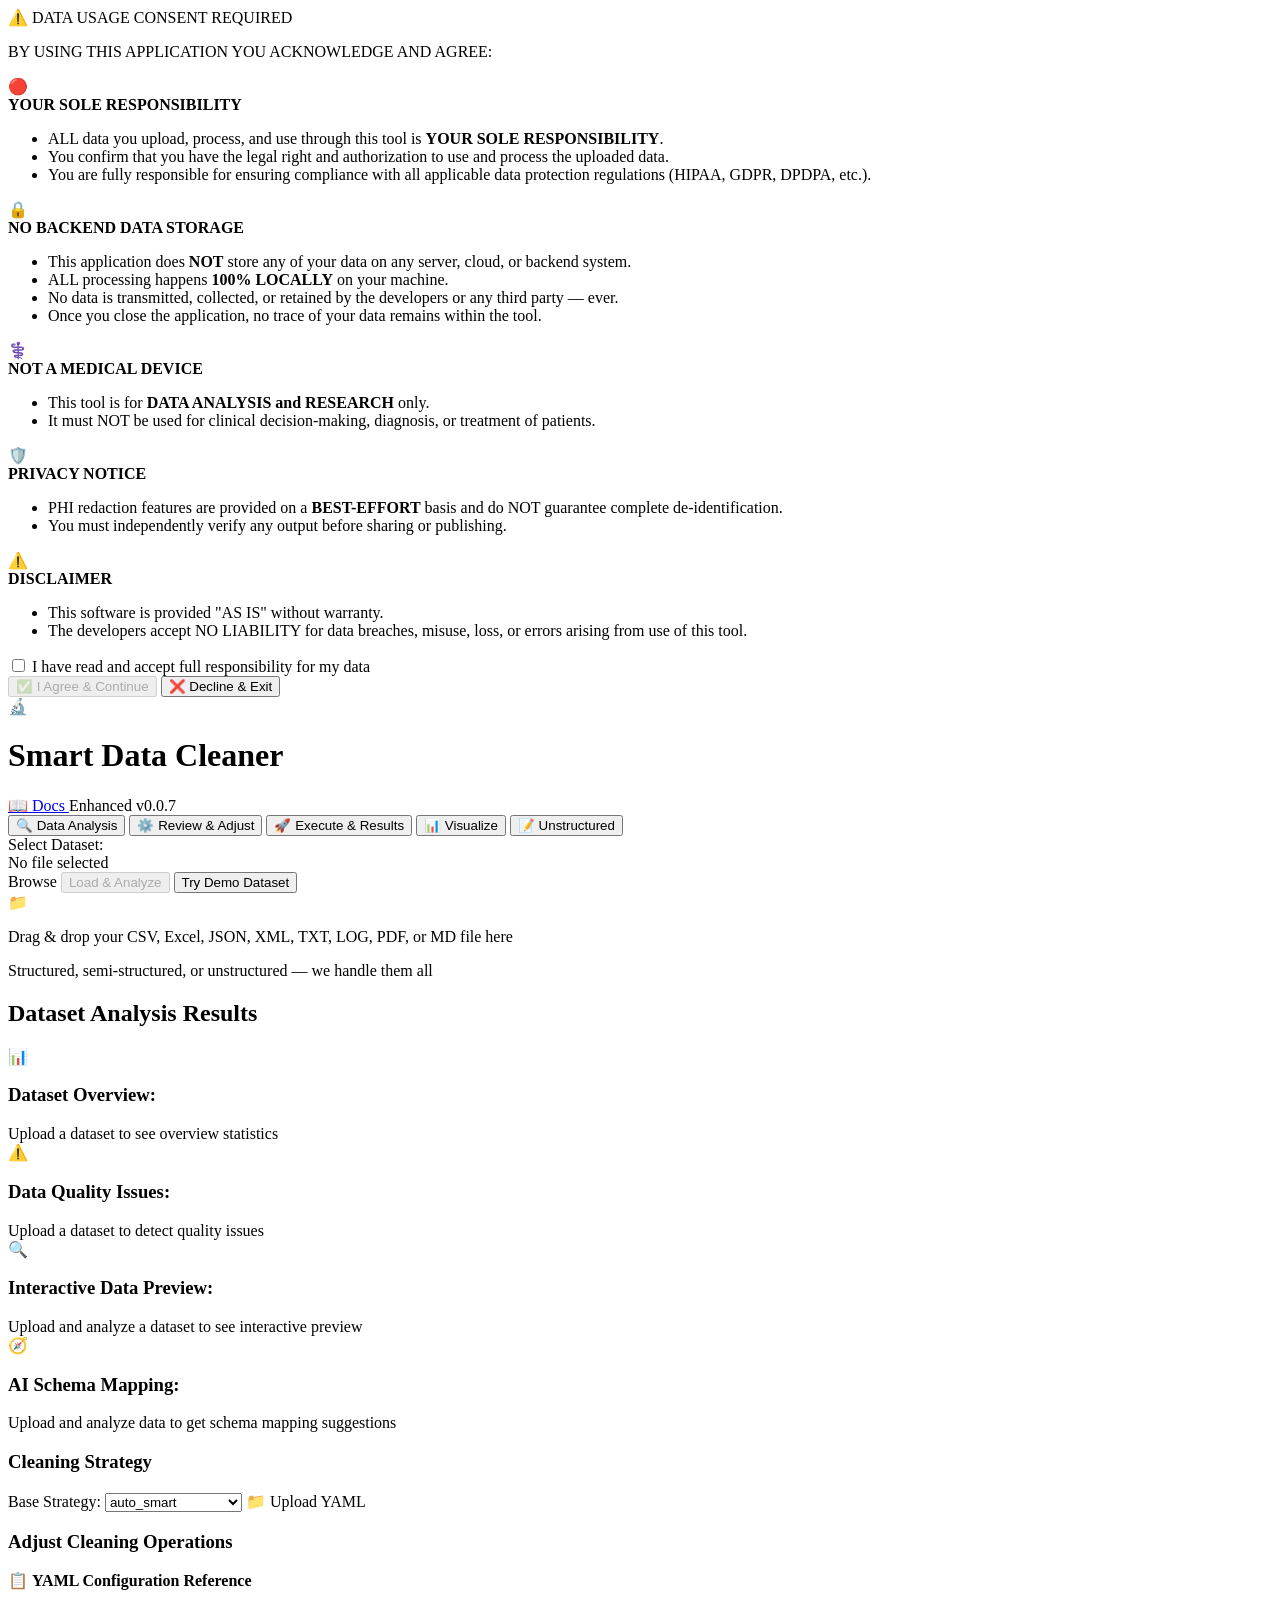
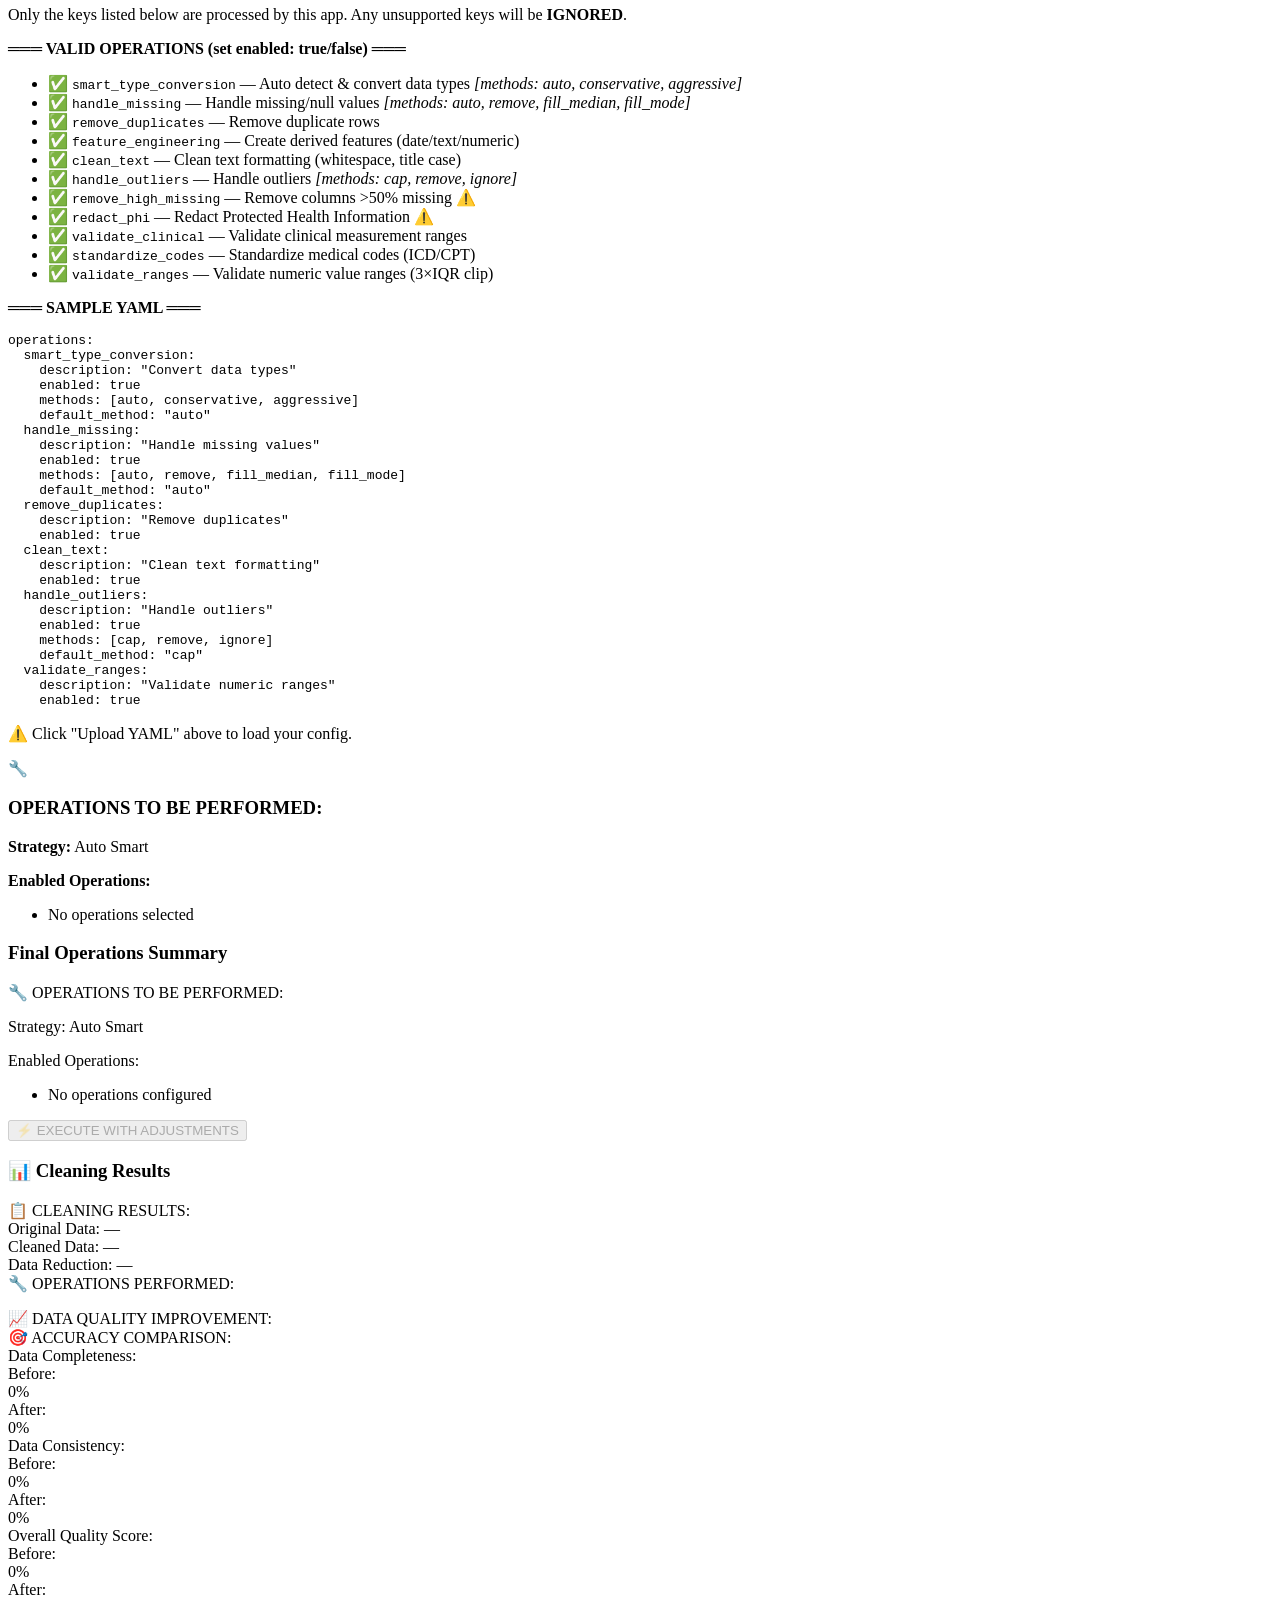
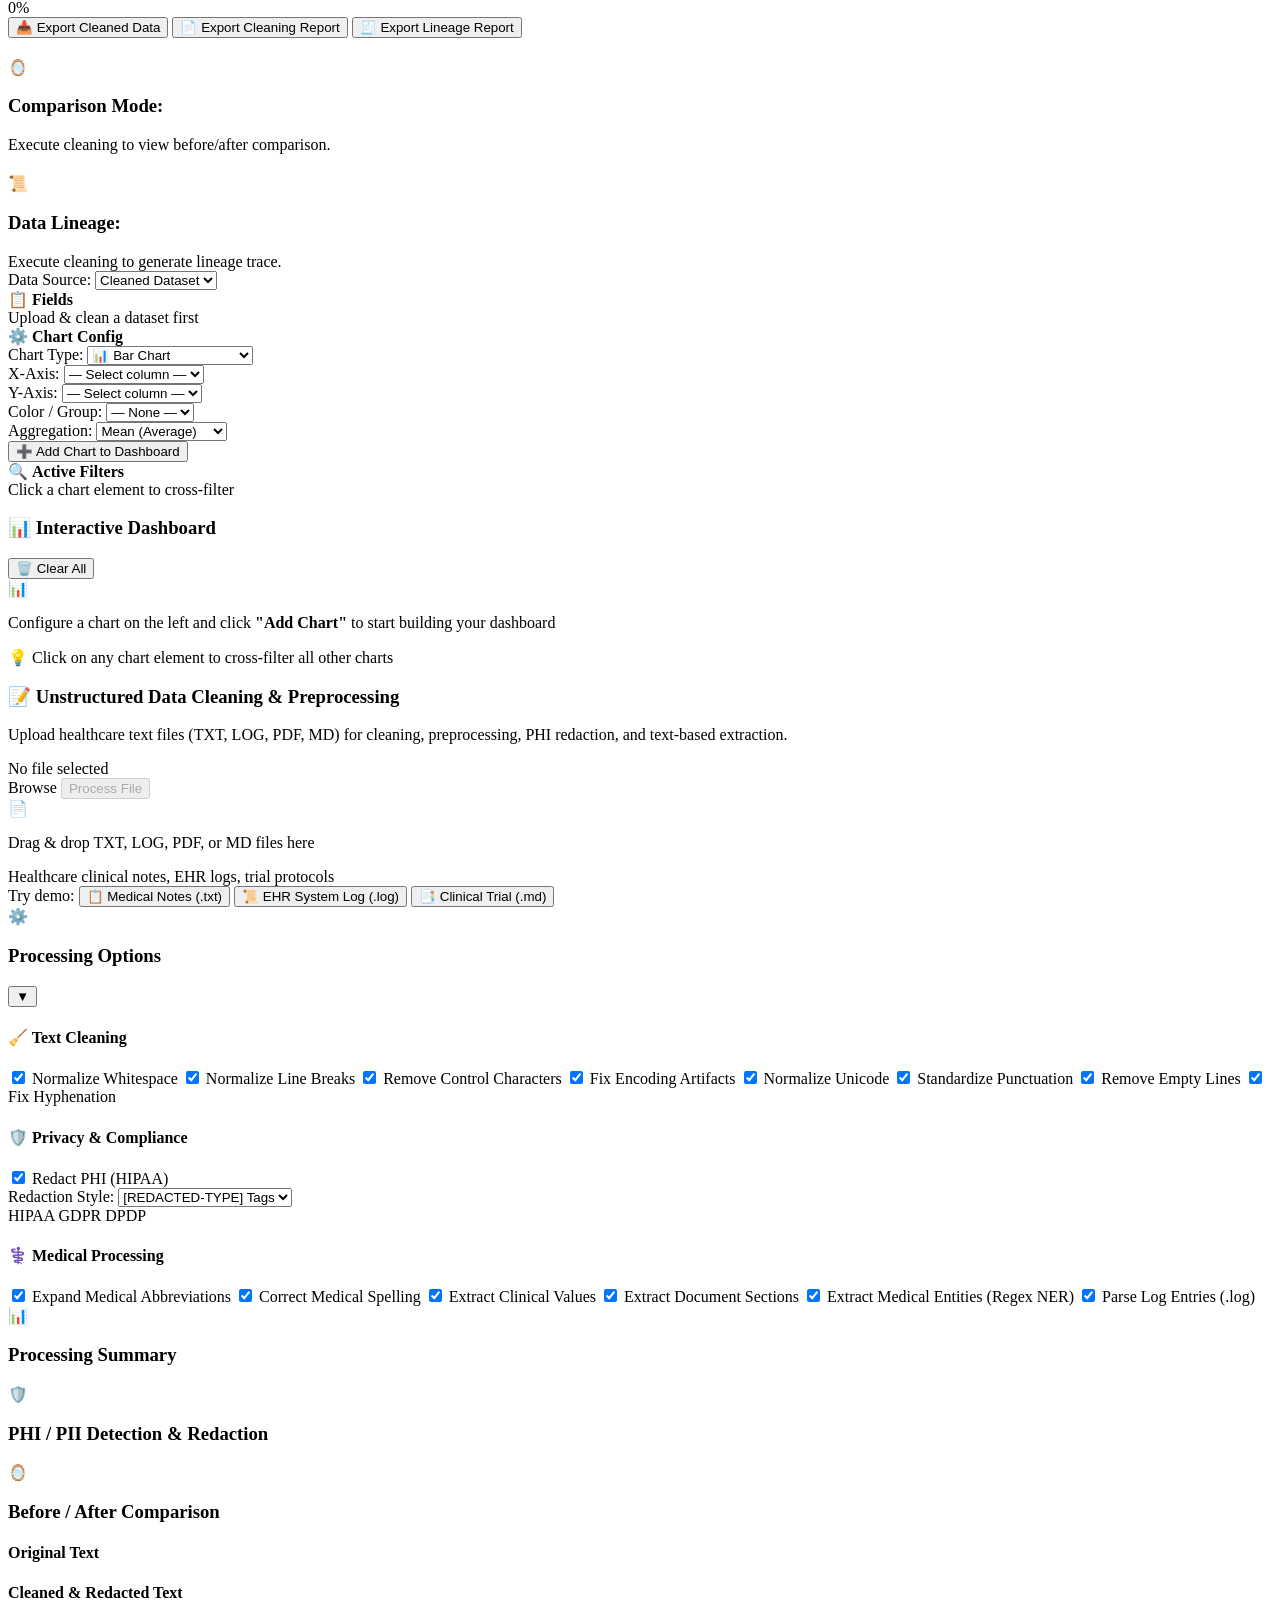
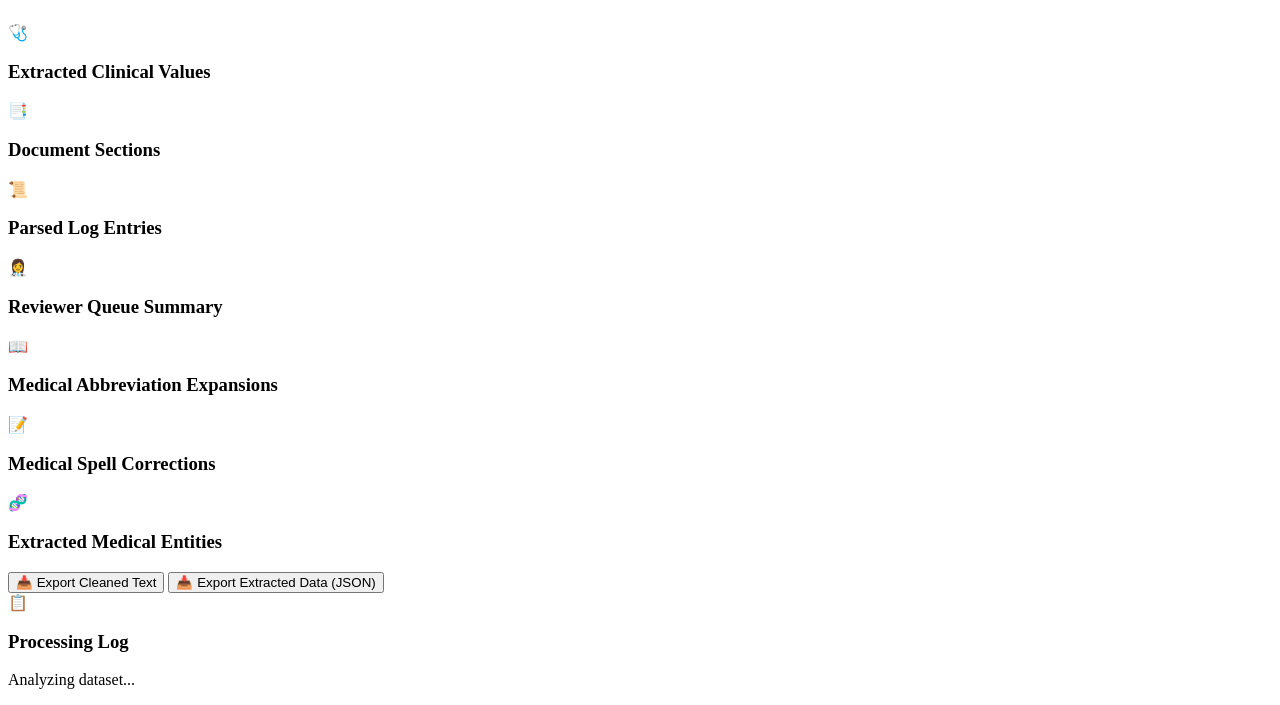
==== SmartCleaner/web/templates/index.html @ ec4edecf "updated final" ====
<!DOCTYPE html>
<html lang="en">

<head>
    <meta charset="UTF-8">
    <meta name="viewport" content="width=device-width, initial-scale=1.0">
    <title>Smart Data Cleaner</title>
    <meta name="description" content="Smart Data Cleaner — Enhanced structured data cleaning with 11 operations, YAML configuration, and healthcare compliance.">
    <link rel="stylesheet" href="/static/styles.css">
    <link href="https://fonts.googleapis.com/css2?family=Inter:wght@300;400;500;600;700&display=swap" rel="stylesheet">
    <script src="https://cdn.plot.ly/plotly-2.32.0.min.js" charset="utf-8"></script>
</head>

<body>
    <!-- Consent Modal (blocks access until accepted) -->
    <div id="consent-modal" class="consent-modal">
        <div class="consent-modal-content">
            <div class="consent-modal-header-banner">⚠️ DATA USAGE CONSENT REQUIRED</div>

            <div class="consent-modal-body">
                <p class="consent-intro">BY USING THIS APPLICATION YOU ACKNOWLEDGE AND AGREE:</p>

                <div class="consent-section">
                    <div class="consent-section-icon">🔴</div>
                    <div class="consent-section-body">
                        <strong>YOUR SOLE RESPONSIBILITY</strong>
                        <ul>
                            <li>ALL data you upload, process, and use through this tool is <strong>YOUR SOLE
                                    RESPONSIBILITY</strong>.</li>
                            <li>You confirm that you have the legal right and authorization to use and process the
                                uploaded data.</li>
                            <li>You are fully responsible for ensuring compliance with all applicable data protection
                                regulations (HIPAA, GDPR, DPDPA, etc.).</li>
                        </ul>
                    </div>
                </div>

                <div class="consent-section">
                    <div class="consent-section-icon">🔒</div>
                    <div class="consent-section-body">
                        <strong>NO BACKEND DATA STORAGE</strong>
                        <ul>
                            <li>This application does <strong>NOT</strong> store any of your data on any server, cloud,
                                or backend system.</li>
                            <li>ALL processing happens <strong>100% LOCALLY</strong> on your machine.</li>
                            <li>No data is transmitted, collected, or retained by the developers or any third party —
                                ever.</li>
                            <li>Once you close the application, no trace of your data remains within the tool.</li>
                        </ul>
                    </div>
                </div>

                <div class="consent-section">
                    <div class="consent-section-icon">⚕️</div>
                    <div class="consent-section-body">
                        <strong>NOT A MEDICAL DEVICE</strong>
                        <ul>
                            <li>This tool is for <strong>DATA ANALYSIS and RESEARCH</strong> only.</li>
                            <li>It must NOT be used for clinical decision-making, diagnosis, or treatment of patients.
                            </li>
                        </ul>
                    </div>
                </div>

                <div class="consent-section">
                    <div class="consent-section-icon">🛡️</div>
                    <div class="consent-section-body">
                        <strong>PRIVACY NOTICE</strong>
                        <ul>
                            <li>PHI redaction features are provided on a <strong>BEST-EFFORT</strong> basis and do NOT
                                guarantee complete de-identification.</li>
                            <li>You must independently verify any output before sharing or publishing.</li>
                        </ul>
                    </div>
                </div>

                <div class="consent-section">
                    <div class="consent-section-icon">⚠️</div>
                    <div class="consent-section-body">
                        <strong>DISCLAIMER</strong>
                        <ul>
                            <li>This software is provided "AS IS" without warranty.</li>
                            <li>The developers accept NO LIABILITY for data breaches, misuse, loss, or errors arising
                                from use of this tool.</li>
                        </ul>
                    </div>
                </div>
            </div>

            <label class="consent-modal-checkbox">
                <input type="checkbox" id="consent-check">
                <span>I have read and accept full responsibility for my data</span>
            </label>

            <div class="consent-btn-row">
                <button id="consent-accept-btn" class="consent-accept-btn" disabled>✅ I Agree & Continue</button>
                <button id="consent-decline-btn" class="consent-decline-btn">❌ Decline & Exit</button>
            </div>
        </div>
    </div>

    <div class="app-container hidden" id="app-container">
        <!-- Header -->
        <header class="app-header">
            <div class="logo">
                <span class="logo-icon">🔬</span>
                <h1>Smart Data Cleaner</h1>
            </div>
            <div class="header-actions">
                <a href="/docs" class="docs-link" target="_blank" title="View Documentation">
                    <span class="docs-icon">📖</span> Docs
                </a>
                <span class="version-badge">Enhanced v0.0.7</span>
            </div>
        </header>

        <!-- Tab Navigation -->
        <nav class="tab-nav">
            <button class="tab-btn active" data-tab="analysis">
                <span class="tab-icon">🔍</span>
                Data Analysis
            </button>
            <button class="tab-btn" data-tab="review">
                <span class="tab-icon">⚙️</span>
                Review & Adjust
            </button>
            <button class="tab-btn" data-tab="execute">
                <span class="tab-icon">🚀</span>
                Execute & Results
            </button>
            <button class="tab-btn" data-tab="visualize">
                <span class="tab-icon">📊</span>
                Visualize
            </button>
            <button class="tab-btn" data-tab="unstructured">
                <span class="tab-icon">📝</span>
                Unstructured
            </button>
        </nav>

        <!-- Tab Content -->
        <main class="tab-content">
            <!-- Data Analysis Tab -->
            <section id="analysis-tab" class="tab-panel active">
                <!-- File Upload Section -->
                <div class="upload-section">
                    <label class="section-label">Select Dataset:</label>
                    <div class="upload-controls">
                        <div class="file-display">
                            <span id="file-name">No file selected</span>
                        </div>
                        <label class="browse-btn">
                            <input type="file" id="file-input" accept=".csv,.xlsx,.xls,.json,.xml,.txt,.log,.pdf,.md,.text,.dat,.rtf" hidden>
                            Browse
                        </label>
                        <button id="analyze-btn" class="primary-btn" disabled>
                            Load & Analyze
                        </button>
                        <button id="load-demo-btn" class="primary-btn" type="button">
                            Try Demo Dataset
                        </button>
                    </div>
                </div>

                <!-- Drag & Drop Zone -->
                <div id="dropzone" class="dropzone">
                    <div class="dropzone-content">
                        <span class="dropzone-icon">📁</span>
                        <p>Drag & drop your CSV, Excel, JSON, XML, TXT, LOG, PDF, or MD file here</p>
                        <span class="dropzone-hint">Structured, semi-structured, or unstructured — we handle them all</span>
                    </div>
                </div>

                <!-- Analysis Results -->
                <div class="results-section">
                    <h2 class="section-title">Dataset Analysis Results</h2>

                    <!-- Dataset Overview -->
                    <div class="result-card">
                        <div class="card-header">
                            <span class="card-icon">📊</span>
                            <h3>Dataset Overview:</h3>
                        </div>
                        <div id="overview-content" class="card-content">
                            <div class="empty-state">
                                Upload a dataset to see overview statistics
                            </div>
                        </div>
                    </div>

                    <!-- Data Quality Issues -->
                    <div class="result-card issues-card">
                        <div class="card-header">
                            <span class="card-icon">⚠️</span>
                            <h3>Data Quality Issues:</h3>
                        </div>
                        <div id="issues-content" class="card-content">
                            <div class="empty-state">
                                Upload a dataset to detect quality issues
                            </div>
                        </div>
                    </div>

                    <!-- Data Preview Table (Phase 3 Enhancement) -->
                    <div class="result-card preview-card">
                        <div class="card-header">
                            <span class="card-icon">🔍</span>
                            <h3>Interactive Data Preview:</h3>
                        </div>
                        <div id="data-preview-container" class="card-content">
                            <div class="empty-state">
                                Upload and analyze a dataset to see interactive preview
                            </div>
                        </div>
                    </div>

                    <div class="result-card">
                        <div class="card-header">
                            <span class="card-icon">🧭</span>
                            <h3>AI Schema Mapping:</h3>
                        </div>
                        <div id="schema-mapping-container" class="card-content">
                            <div class="empty-state">
                                Upload and analyze data to get schema mapping suggestions
                            </div>
                        </div>
                    </div>
                </div>
            </section>

            <!-- Review & Adjust Tab -->
            <section id="review-tab" class="tab-panel">
                <!-- Strategy Selection -->
                <div class="strategy-section">
                    <h3 class="section-label">Cleaning Strategy</h3>
                    <div class="strategy-controls">
                        <label>Base Strategy:</label>
                        <select id="strategy-select" class="strategy-dropdown">
                            <option value="auto_smart">auto_smart</option>
                            <option value="aggressive">aggressive</option>
                            <option value="conservative">conservative</option>
                            <option value="healthcare_specific">healthcare_specific</option>
                            <option value="custom_yaml">custom_yaml</option>
                        </select>
                        <label class="yaml-upload-btn" id="yaml-upload-label">
                            <input type="file" id="yaml-input" accept=".yaml,.yml" hidden>
                            📁 Upload YAML
                        </label>
                        <span id="yaml-filename" class="yaml-filename"></span>
                    </div>
                </div>

                <!-- Operations Section -->
                <div class="operations-section">
                    <h3 class="section-label">Adjust Cleaning Operations</h3>
                    <div id="operations-container" class="operations-container">
                        <!-- Operations will be dynamically inserted here -->
                    </div>
                </div>

                <!-- YAML Info Panel (shown when custom_yaml is selected) -->
                <div id="yaml-info-panel" class="yaml-info-panel hidden">
                    <div class="info-header">
                        <span class="info-icon">📋</span>
                        <strong>YAML Configuration Reference</strong>
                    </div>
                    <div class="info-content">
                        <p>Only the keys listed below are processed by this app. Any unsupported keys will be
                            <strong>IGNORED</strong>.
                        </p>

                        <p class="yaml-section-header"><strong>═══ VALID OPERATIONS (set enabled: true/false)
                                ═══</strong></p>
                        <ul class="yaml-ops-list">
                            <li>✅ <code>smart_type_conversion</code> — Auto detect & convert data types
                                <em>[methods: auto, conservative, aggressive]</em>
                            </li>
                            <li>✅ <code>handle_missing</code> — Handle missing/null values <em>[methods: auto, remove,
                                    fill_median, fill_mode]</em></li>
                            <li>✅ <code>remove_duplicates</code> — Remove duplicate rows</li>
                            <li>✅ <code>feature_engineering</code> — Create derived features (date/text/numeric)</li>
                            <li>✅ <code>clean_text</code> — Clean text formatting (whitespace, title case)</li>
                            <li>✅ <code>handle_outliers</code> — Handle outliers <em>[methods: cap, remove,
                                    ignore]</em></li>
                            <li>✅ <code>remove_high_missing</code> — Remove columns >50% missing ⚠️</li>
                            <li>✅ <code>redact_phi</code> — Redact Protected Health Information ⚠️</li>
                            <li>✅ <code>validate_clinical</code> — Validate clinical measurement ranges</li>
                            <li>✅ <code>standardize_codes</code> — Standardize medical codes (ICD/CPT)</li>
                            <li>✅ <code>validate_ranges</code> — Validate numeric value ranges (3×IQR clip)</li>
                        </ul>

                        <p class="yaml-section-header"><strong>═══ SAMPLE YAML ═══</strong></p>
                        <pre class="yaml-example">operations:
  smart_type_conversion:
    description: "Convert data types"
    enabled: true
    methods: [auto, conservative, aggressive]
    default_method: "auto"
  handle_missing:
    description: "Handle missing values"
    enabled: true
    methods: [auto, remove, fill_median, fill_mode]
    default_method: "auto"
  remove_duplicates:
    description: "Remove duplicates"
    enabled: true
  clean_text:
    description: "Clean text formatting"
    enabled: true
  handle_outliers:
    description: "Handle outliers"
    enabled: true
    methods: [cap, remove, ignore]
    default_method: "cap"
  validate_ranges:
    description: "Validate numeric ranges"
    enabled: true</pre>
                        <p class="yaml-hint">⚠️ Click "Upload YAML" above to load your config.</p>
                    </div>
                </div>

                <!-- Operations Summary -->
                <div class="summary-section">
                    <div class="summary-header">
                        <span class="summary-icon">🔧</span>
                        <h3>OPERATIONS TO BE PERFORMED:</h3>
                    </div>
                    <div id="operations-summary" class="operations-summary">
                        <div class="summary-content">
                            <p><strong>Strategy:</strong> <span id="summary-strategy">Auto Smart</span></p>
                            <p><strong>Enabled Operations:</strong></p>
                            <ul id="summary-operations">
                                <li>No operations selected</li>
                            </ul>
                        </div>
                    </div>
                </div>
            </section>

            <!-- Execute & Results Tab -->
            <section id="execute-tab" class="tab-panel">
                <!-- Final Operations Summary -->
                <div class="final-summary-section">
                    <h3 class="section-label">Final Operations Summary</h3>
                    <div id="final-summary" class="final-summary-box">
                        <div class="summary-header-line">
                            <span>🔧</span>
                            <span>OPERATIONS TO BE PERFORMED:</span>
                        </div>
                        <div class="summary-divider"></div>
                        <div id="final-summary-content">
                            <p>Strategy: <span id="final-strategy">Auto Smart</span></p>
                            <p>Enabled Operations:</p>
                            <ul id="final-operations-list">
                                <li>No operations configured</li>
                            </ul>
                        </div>
                    </div>
                    <div class="execute-btn-container">
                        <button id="execute-btn" class="execute-btn" disabled>
                            ⚡ EXECUTE WITH ADJUSTMENTS
                        </button>
                        <span id="execute-status" class="execute-status"></span>
                    </div>
                    <div id="execution-progress" class="execution-progress hidden"></div>
                </div>

                <!-- Cleaning Results -->
                <div class="cleaning-results-section hidden" id="results-section">
                    <h3 class="section-label">📊 Cleaning Results</h3>
                    <div class="results-box">
                        <div class="results-header">
                            <span>📋</span>
                            <span>CLEANING RESULTS:</span>
                        </div>
                        <div class="results-divider"></div>

                        <!-- Data Comparison -->
                        <div class="data-comparison">
                            <div class="comparison-row">
                                <span class="comparison-label">Original Data:</span>
                                <span id="original-stats" class="comparison-value">—</span>
                            </div>
                            <div class="comparison-row">
                                <span class="comparison-label">Cleaned Data:</span>
                                <span id="cleaned-stats" class="comparison-value">—</span>
                            </div>
                            <div class="comparison-row highlight">
                                <span class="comparison-label">Data Reduction:</span>
                                <span id="data-reduction" class="comparison-value">—</span>
                            </div>
                        </div>

                        <!-- Operations Performed -->
                        <div class="ops-performed-section">
                            <div class="ops-header">
                                <span>🔧</span>
                                <span>OPERATIONS PERFORMED:</span>
                            </div>
                            <ul id="ops-performed-list" class="ops-list">
                                <!-- Will be populated dynamically -->
                            </ul>
                        </div>

                        <!-- Data Quality Improvement -->
                        <div class="quality-improvement-section">
                            <div class="quality-header">
                                <span>📈</span>
                                <span>DATA QUALITY IMPROVEMENT:</span>
                            </div>
                            <div id="quality-metrics" class="quality-metrics">
                                <!-- Metrics will be populated dynamically -->
                            </div>
                        </div>

                        <!-- Accuracy Comparison -->
                        <div class="accuracy-section">
                            <div class="accuracy-header">
                                <span>🎯</span>
                                <span>ACCURACY COMPARISON:</span>
                            </div>
                            <div id="accuracy-metrics" class="accuracy-metrics">
                                <div class="accuracy-row">
                                    <span class="accuracy-label">Data Completeness:</span>
                                    <div class="accuracy-bars">
                                        <div class="accuracy-bar-group">
                                            <span class="bar-label">Before:</span>
                                            <div class="progress-bar">
                                                <div id="completeness-before" class="progress-fill before"
                                                    style="width: 0%"></div>
                                            </div>
                                            <span id="completeness-before-val" class="bar-value">0%</span>
                                        </div>
                                        <div class="accuracy-bar-group">
                                            <span class="bar-label">After:</span>
                                            <div class="progress-bar">
                                                <div id="completeness-after" class="progress-fill after"
                                                    style="width: 0%"></div>
                                            </div>
                                            <span id="completeness-after-val" class="bar-value">0%</span>
                                        </div>
                                    </div>
                                </div>
                                <div class="accuracy-row">
                                    <span class="accuracy-label">Data Consistency:</span>
                                    <div class="accuracy-bars">
                                        <div class="accuracy-bar-group">
                                            <span class="bar-label">Before:</span>
                                            <div class="progress-bar">
                                                <div id="consistency-before" class="progress-fill before"
                                                    style="width: 0%"></div>
                                            </div>
                                            <span id="consistency-before-val" class="bar-value">0%</span>
                                        </div>
                                        <div class="accuracy-bar-group">
                                            <span class="bar-label">After:</span>
                                            <div class="progress-bar">
                                                <div id="consistency-after" class="progress-fill after"
                                                    style="width: 0%"></div>
                                            </div>
                                            <span id="consistency-after-val" class="bar-value">0%</span>
                                        </div>
                                    </div>
                                </div>
                                <div class="accuracy-row">
                                    <span class="accuracy-label">Overall Quality Score:</span>
                                    <div class="accuracy-bars">
                                        <div class="accuracy-bar-group">
                                            <span class="bar-label">Before:</span>
                                            <div class="progress-bar">
                                                <div id="quality-before" class="progress-fill before" style="width: 0%">
                                                </div>
                                            </div>
                                            <span id="quality-before-val" class="bar-value">0%</span>
                                        </div>
                                        <div class="accuracy-bar-group">
                                            <span class="bar-label">After:</span>
                                            <div class="progress-bar">
                                                <div id="quality-after" class="progress-fill after" style="width: 0%">
                                                </div>
                                            </div>
                                            <span id="quality-after-val" class="bar-value">0%</span>
                                        </div>
                                    </div>
                                </div>
                            </div>
                        </div>
                    </div>

                    <!-- Validation Report -->
                    <div class="result-card" id="validation-report-card" style="display:none; margin-top: 20px;">
                        <div class="card-header">
                            <span class="card-icon">📋</span>
                            <h3>Validation Report</h3>
                        </div>
                        <div id="validation-report-content" class="card-content">
                        </div>
                    </div>

                    <!-- Export Buttons -->
                    <div class="export-section">
                        <button id="export-data-btn" class="export-btn">
                            📥 Export Cleaned Data
                        </button>
                        <button id="export-report-btn" class="export-btn secondary">
                            📄 Export Cleaning Report
                        </button>
                        <button id="export-lineage-btn" class="export-btn secondary">
                            🧾 Export Lineage Report
                        </button>
                    </div>

                    <div class="result-card" style="margin-top: 20px;">
                        <div class="card-header">
                            <span class="card-icon">🪞</span>
                            <h3>Comparison Mode:</h3>
                        </div>
                        <div id="comparison-mode-container" class="card-content">
                            <div class="empty-state">Execute cleaning to view before/after comparison.</div>
                        </div>
                    </div>

                    <div class="result-card" style="margin-top: 20px;">
                        <div class="card-header">
                            <span class="card-icon">📜</span>
                            <h3>Data Lineage:</h3>
                        </div>
                        <div id="lineage-container" class="card-content">
                            <div class="empty-state">Execute cleaning to generate lineage trace.</div>
                        </div>
                    </div>
                </div>
            </section>

            <!-- Visualize Tab -->
            <section id="visualize-tab" class="tab-panel">
                <div class="viz-container">
                    <!-- Left Panel: Fields -->
                    <div class="viz-sidebar">
                        <div class="viz-source-toggle">
                            <label class="viz-label">Data Source:</label>
                            <select id="viz-source" class="viz-select">
                                <option value="original">Original Dataset</option>
                                <option value="cleaned" selected>Cleaned Dataset</option>
                            </select>
                            <div id="viz-row-count" class="viz-row-count"></div>
                        </div>

                        <div class="viz-field-panel">
                            <div class="viz-field-header">
                                <span>📋</span> <strong>Fields</strong>
                            </div>
                            <div id="viz-field-list" class="viz-field-list">
                                <div class="viz-empty">Upload & clean a dataset first</div>
                            </div>
                        </div>

                        <!-- Chart Config -->
                        <div class="viz-config-panel">
                            <div class="viz-field-header">
                                <span>⚙️</span> <strong>Chart Config</strong>
                            </div>
                            <div class="viz-config-row">
                                <label>Chart Type:</label>
                                <select id="viz-chart-type" class="viz-select">
                                    <option value="bar">📊 Bar Chart</option>
                                    <option value="scatter">🔵 Scatter Plot</option>
                                    <option value="line">📈 Line Chart</option>
                                    <option value="histogram">📶 Histogram</option>
                                    <option value="box">📦 Box Plot</option>
                                    <option value="pie">🥧 Pie Chart</option>
                                    <option value="heatmap">🔥 Correlation Heatmap</option>
                                    <option value="violin">🎻 Violin Plot</option>
                                </select>
                            </div>
                            <div class="viz-config-row">
                                <label>X-Axis:</label>
                                <select id="viz-x-axis" class="viz-select">
                                    <option value="">— Select column —</option>
                                </select>
                            </div>
                            <div class="viz-config-row">
                                <label>Y-Axis:</label>
                                <select id="viz-y-axis" class="viz-select">
                                    <option value="">— Select column —</option>
                                </select>
                            </div>
                            <div class="viz-config-row">
                                <label>Color / Group:</label>
                                <select id="viz-color" class="viz-select">
                                    <option value="">— None —</option>
                                </select>
                            </div>
                            <div class="viz-config-row">
                                <label>Aggregation:</label>
                                <select id="viz-agg" class="viz-select">
                                    <option value="none">None (raw values)</option>
                                    <option value="count">Count</option>
                                    <option value="sum">Sum</option>
                                    <option value="mean" selected>Mean (Average)</option>
                                    <option value="median">Median</option>
                                    <option value="min">Min</option>
                                    <option value="max">Max</option>
                                </select>
                            </div>
                            <button id="viz-add-chart" class="viz-add-btn">➕ Add Chart to Dashboard</button>
                        </div>

                        <!-- Active Filters -->
                        <div class="viz-filter-panel">
                            <div class="viz-field-header">
                                <span>🔍</span> <strong>Active Filters</strong>
                            </div>
                            <div id="viz-active-filters" class="viz-filter-list">
                                <div class="viz-empty">Click a chart element to cross-filter</div>
                            </div>
                            <button id="viz-clear-filters" class="viz-clear-btn" style="display:none">✕ Clear All Filters</button>
                        </div>
                    </div>

                    <!-- Right Panel: Dashboard -->
                    <div class="viz-dashboard">
                        <div class="viz-dashboard-header">
                            <h3>📊 Interactive Dashboard</h3>
                            <div class="viz-dashboard-actions">
                                <button id="viz-clear-dashboard" class="viz-action-btn">🗑️ Clear All</button>
                            </div>
                        </div>
                        <div id="viz-charts-grid" class="viz-charts-grid">
                            <div class="viz-empty-dashboard">
                                <span class="viz-empty-icon">📊</span>
                                <p>Configure a chart on the left and click <strong>"Add Chart"</strong> to start building your dashboard</p>
                                <p class="viz-empty-hint">💡 Click on any chart element to cross-filter all other charts</p>
                            </div>
                        </div>
                    </div>
                </div>
            </section>

            <!-- Unstructured Data Tab -->
            <section id="unstructured-tab" class="tab-panel">
                <div class="unstruct-container">
                    <!-- Upload Section -->
                    <div class="unstruct-upload-section">
                        <h3 class="section-label">📝 Unstructured Data Cleaning & Preprocessing</h3>
                        <p class="unstruct-subtitle">Upload healthcare text files (TXT, LOG, PDF, MD) for cleaning, preprocessing, PHI redaction, and text-based extraction.</p>
                        <div class="unstruct-upload-controls">
                            <div class="file-display">
                                <span id="unstruct-file-name">No file selected</span>
                            </div>
                            <label class="browse-btn">
                                <input type="file" id="unstruct-file-input" accept=".txt,.log,.pdf,.md,.text,.dat,.rtf" hidden>
                                Browse
                            </label>
                            <button id="unstruct-analyze-btn" class="primary-btn" disabled>
                                Process File
                            </button>
                        </div>
                        <div id="unstruct-dropzone" class="dropzone">
                            <div class="dropzone-content">
                                <span class="dropzone-icon">📄</span>
                                <p>Drag & drop TXT, LOG, PDF, or MD files here</p>
                                <span class="dropzone-hint">Healthcare clinical notes, EHR logs, trial protocols</span>
                            </div>
                        </div>
                    </div>

                    <!-- Demo Buttons -->
                    <div class="unstruct-demo-section">
                        <span class="demo-label">Try demo:</span>
                        <button class="unstruct-demo-btn" data-demo="txt">📋 Medical Notes (.txt)</button>
                        <button class="unstruct-demo-btn" data-demo="log">📜 EHR System Log (.log)</button>
                        <button class="unstruct-demo-btn" data-demo="md">📑 Clinical Trial (.md)</button>
                    </div>

                    <!-- Processing Options -->
                    <div class="unstruct-options-section">
                        <div class="unstruct-options-header">
                            <span class="card-icon">⚙️</span>
                            <h3>Processing Options</h3>
                            <button id="unstruct-toggle-options" class="unstruct-toggle-btn">▼</button>
                        </div>
                        <div id="unstruct-options-panel" class="unstruct-options-panel">
                            <div class="unstruct-options-grid">
                                <!-- Cleaning Ops -->
                                <div class="unstruct-opt-group">
                                    <h4>🧹 Text Cleaning</h4>
                                    <label class="unstruct-checkbox"><input type="checkbox" id="opt-normalize-whitespace" checked> Normalize Whitespace</label>
                                    <label class="unstruct-checkbox"><input type="checkbox" id="opt-normalize-linebreaks" checked> Normalize Line Breaks</label>
                                    <label class="unstruct-checkbox"><input type="checkbox" id="opt-remove-control" checked> Remove Control Characters</label>
                                    <label class="unstruct-checkbox"><input type="checkbox" id="opt-fix-encoding" checked> Fix Encoding Artifacts</label>
                                    <label class="unstruct-checkbox"><input type="checkbox" id="opt-normalize-unicode" checked> Normalize Unicode</label>
                                    <label class="unstruct-checkbox"><input type="checkbox" id="opt-standardize-punct" checked> Standardize Punctuation</label>
                                    <label class="unstruct-checkbox"><input type="checkbox" id="opt-remove-empty" checked> Remove Empty Lines</label>
                                    <label class="unstruct-checkbox"><input type="checkbox" id="opt-fix-hyphenation" checked> Fix Hyphenation</label>
                                </div>
                                <!-- PHI & Compliance -->
                                <div class="unstruct-opt-group">
                                    <h4>🛡️ Privacy & Compliance</h4>
                                    <label class="unstruct-checkbox"><input type="checkbox" id="opt-redact-phi" checked> Redact PHI (HIPAA)</label>
                                    <div class="unstruct-select-row">
                                        <label>Redaction Style:</label>
                                        <select id="opt-redaction-style" class="unstruct-select">
                                            <option value="tag">[REDACTED-TYPE] Tags</option>
                                            <option value="hash">Pseudonymized Hash</option>
                                            <option value="mask">Character Masking (***)</option>
                                            <option value="remove">Complete Removal</option>
                                        </select>
                                    </div>
                                    <div class="compliance-badges">
                                        <span class="compliance-badge hipaa">HIPAA</span>
                                        <span class="compliance-badge gdpr">GDPR</span>
                                        <span class="compliance-badge dpdp">DPDP</span>
                                    </div>
                                </div>
                                <!-- Medical Processing -->
                                <div class="unstruct-opt-group">
                                    <h4>⚕️ Medical Processing</h4>
                                    <label class="unstruct-checkbox"><input type="checkbox" id="opt-expand-abbrev" checked> Expand Medical Abbreviations</label>
                                    <label class="unstruct-checkbox"><input type="checkbox" id="opt-spell-correct" checked> Correct Medical Spelling</label>
                                    <label class="unstruct-checkbox"><input type="checkbox" id="opt-extract-clinical" checked> Extract Clinical Values</label>
                                    <label class="unstruct-checkbox"><input type="checkbox" id="opt-extract-sections" checked> Extract Document Sections</label>
                                    <label class="unstruct-checkbox"><input type="checkbox" id="opt-extract-entities" checked> Extract Medical Entities (Regex NER)</label>
                                    <label class="unstruct-checkbox"><input type="checkbox" id="opt-parse-logs" checked> Parse Log Entries (.log)</label>
                                </div>
                            </div>
                        </div>
                    </div>

                    <!-- Results Section -->
                    <div id="unstruct-results" class="unstruct-results hidden">
                        <!-- Stats Overview -->
                        <div class="result-card">
                            <div class="card-header">
                                <span class="card-icon">📊</span>
                                <h3>Processing Summary</h3>
                            </div>
                            <div id="unstruct-stats" class="card-content">
                            </div>
                        </div>

                        <!-- PHI Findings -->
                        <div class="result-card issues-card">
                            <div class="card-header">
                                <span class="card-icon">🛡️</span>
                                <h3>PHI / PII Detection & Redaction</h3>
                            </div>
                            <div id="unstruct-phi-results" class="card-content">
                            </div>
                        </div>

                        <!-- Before/After Text Preview -->
                        <div class="result-card">
                            <div class="card-header">
                                <span class="card-icon">🪞</span>
                                <h3>Before / After Comparison</h3>
                            </div>
                            <div class="unstruct-comparison">
                                <div class="unstruct-text-panel">
                                    <h4>Original Text</h4>
                                    <pre id="unstruct-original-preview" class="unstruct-text-preview"></pre>
                                </div>
                                <div class="unstruct-text-panel">
                                    <h4>Cleaned & Redacted Text</h4>
                                    <pre id="unstruct-cleaned-preview" class="unstruct-text-preview"></pre>
                                </div>
                            </div>
                        </div>

                        <!-- Clinical Values -->
                        <div class="result-card">
                            <div class="card-header">
                                <span class="card-icon">🩺</span>
                                <h3>Extracted Clinical Values</h3>
                            </div>
                            <div id="unstruct-clinical-values" class="card-content">
                            </div>
                        </div>

                        <!-- Document Sections -->
                        <div class="result-card">
                            <div class="card-header">
                                <span class="card-icon">📑</span>
                                <h3>Document Sections</h3>
                            </div>
                            <div id="unstruct-sections" class="card-content">
                            </div>
                        </div>

                        <!-- Log Entries (for .log files) -->
                        <div id="unstruct-log-section" class="result-card hidden">
                            <div class="card-header">
                                <span class="card-icon">📜</span>
                                <h3>Parsed Log Entries</h3>
                            </div>
                            <div id="unstruct-log-entries" class="card-content">
                            </div>
                        </div>

                        <!-- Reviewer Queue Summary (Phase 6 polish) -->
                        <div id="unstruct-review-section" class="result-card hidden">
                            <div class="card-header">
                                <span class="card-icon">👩‍⚕️</span>
                                <h3>Reviewer Queue Summary</h3>
                            </div>
                            <div id="unstruct-review-summary" class="card-content">
                            </div>
                        </div>

                        <!-- Abbreviation Expansions -->
                        <div class="result-card">
                            <div class="card-header">
                                <span class="card-icon">📖</span>
                                <h3>Medical Abbreviation Expansions</h3>
                            </div>
                            <div id="unstruct-abbreviations" class="card-content">
                            </div>
                        </div>

                        <!-- Spell Corrections -->
                        <div class="result-card">
                            <div class="card-header">
                                <span class="card-icon">📝</span>
                                <h3>Medical Spell Corrections</h3>
                            </div>
                            <div id="unstruct-spell-report" class="card-content">
                            </div>
                        </div>

                        <!-- Medical Entities -->
                        <div class="result-card">
                            <div class="card-header">
                                <span class="card-icon">🧬</span>
                                <h3>Extracted Medical Entities</h3>
                            </div>
                            <div id="unstruct-entities" class="card-content">
                            </div>
                        </div>

                        <!-- Export -->
                        <div class="export-section">
                            <button id="unstruct-export-btn" class="export-btn">
                                📥 Export Cleaned Text
                            </button>
                            <button id="unstruct-export-json-btn" class="export-btn secondary">
                                📥 Export Extracted Data (JSON)
                            </button>
                        </div>

                        <!-- Processing Log -->
                        <div class="result-card">
                            <div class="card-header">
                                <span class="card-icon">📋</span>
                                <h3>Processing Log</h3>
                            </div>
                            <div id="unstruct-processing-log" class="card-content">
                            </div>
                        </div>
                    </div>
                </div>
            </section>
        </main>
    </div>

    <!-- Loading Overlay -->
    <div id="loading-overlay" class="loading-overlay hidden">
        <div class="loading-spinner"></div>
        <p>Analyzing dataset...</p>
    </div>

    <!-- Scripts -->
    <script src="/static/preview.js"></script>
    <script src="/static/app.js"></script>
    <script src="/static/visualize.js"></script>
    <script src="/static/unstructured.js"></script>
</body>

</html>
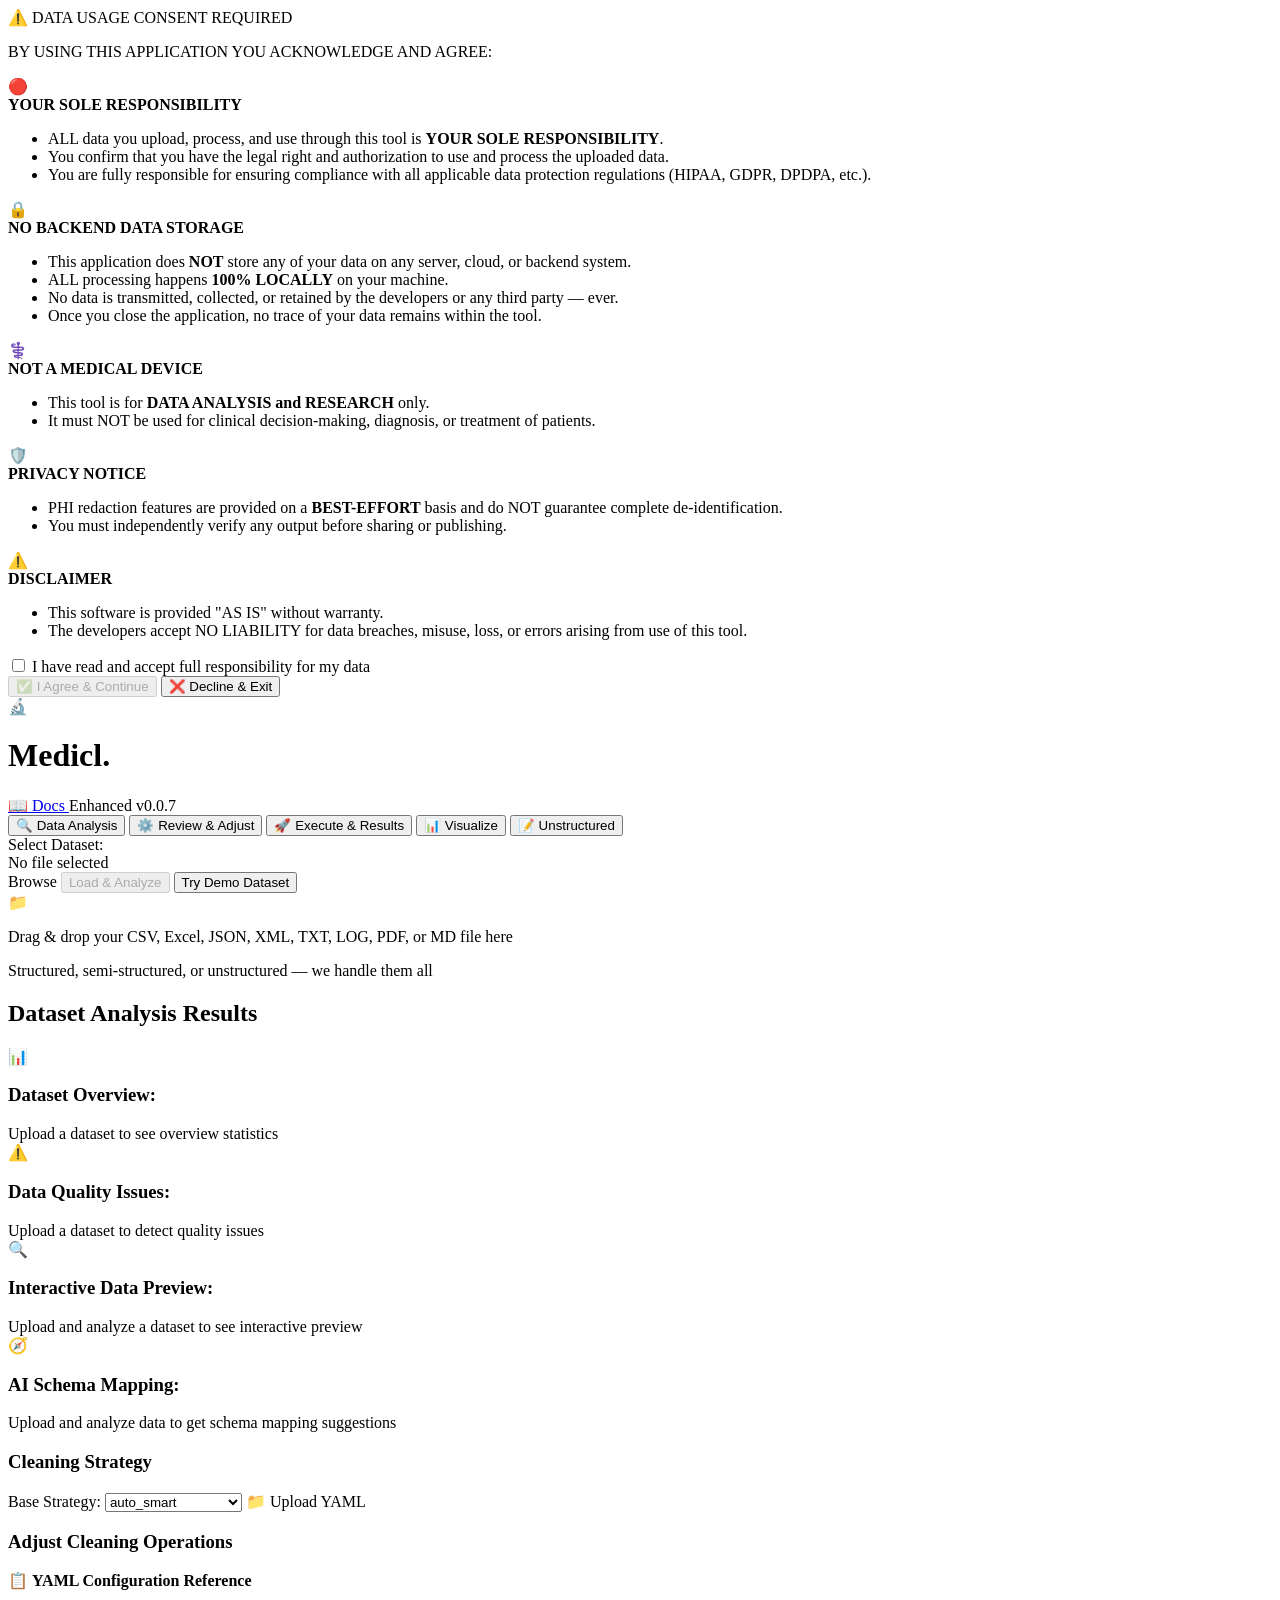
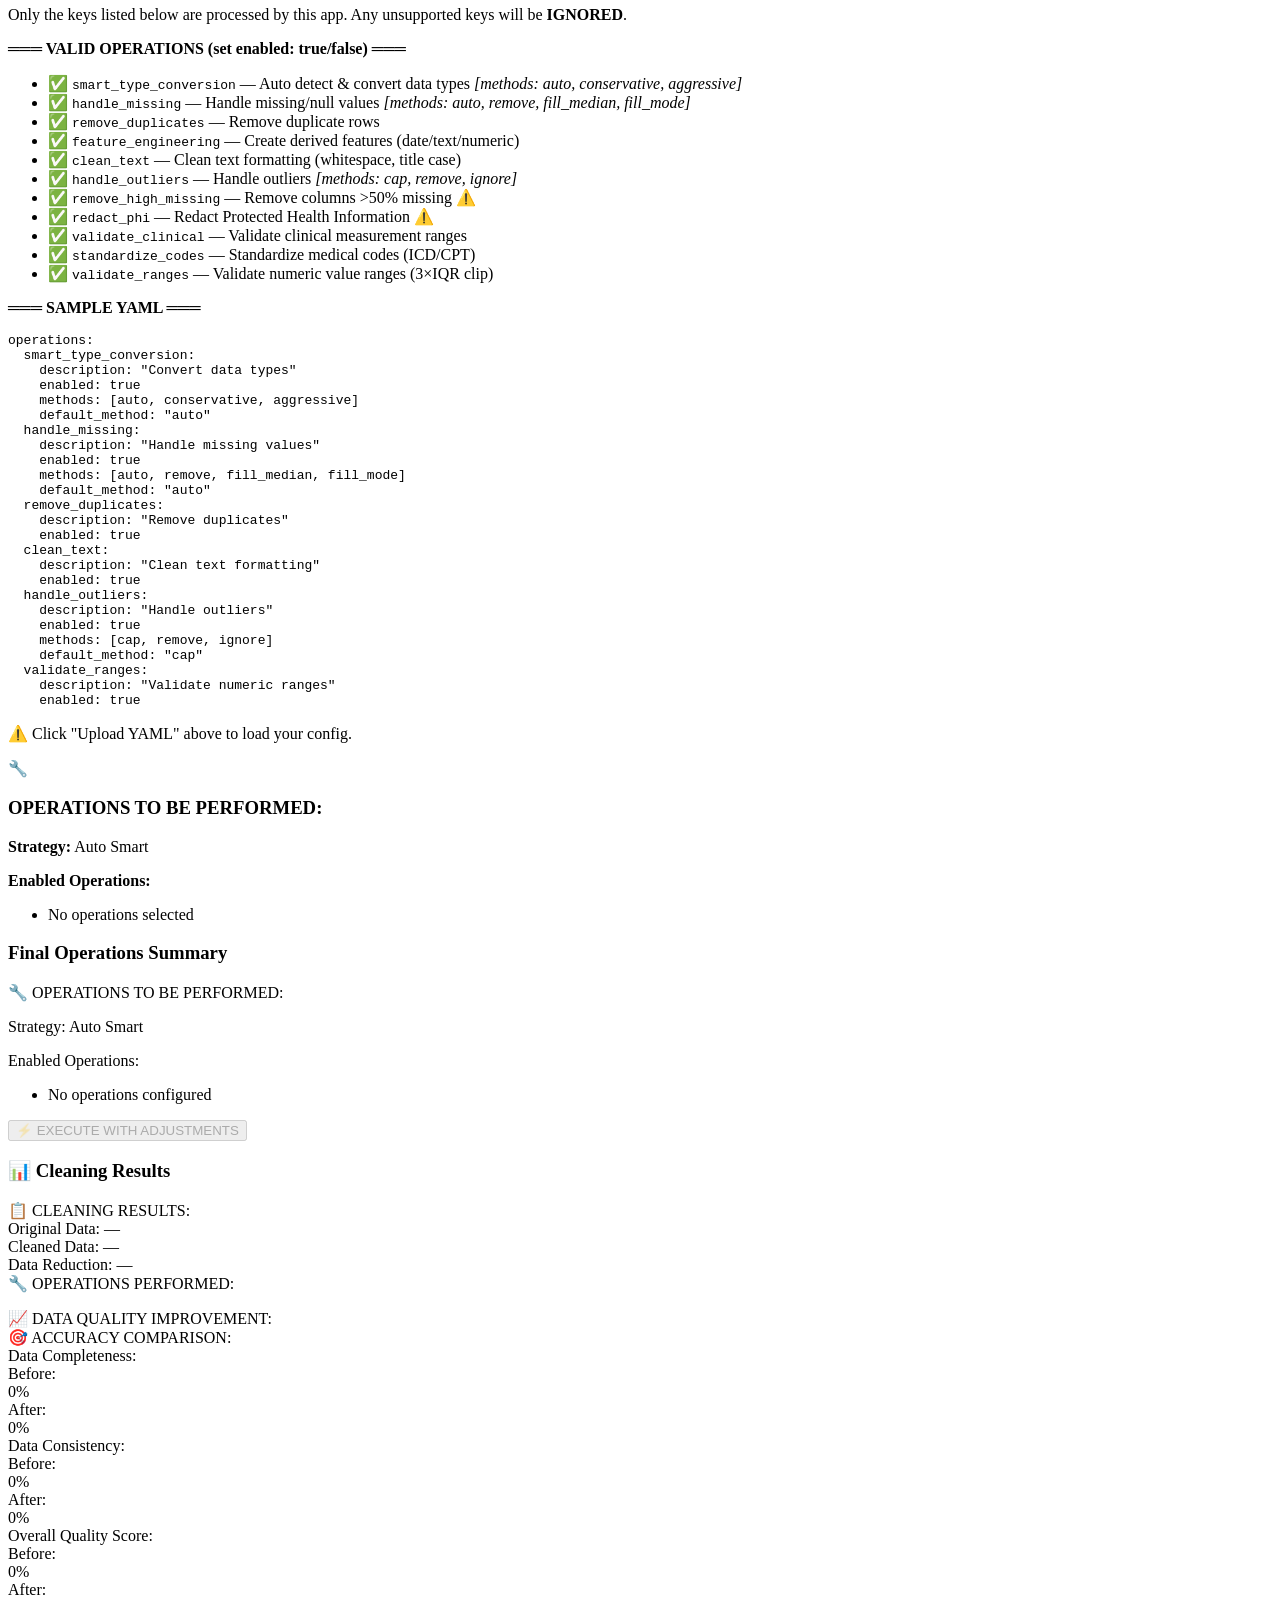
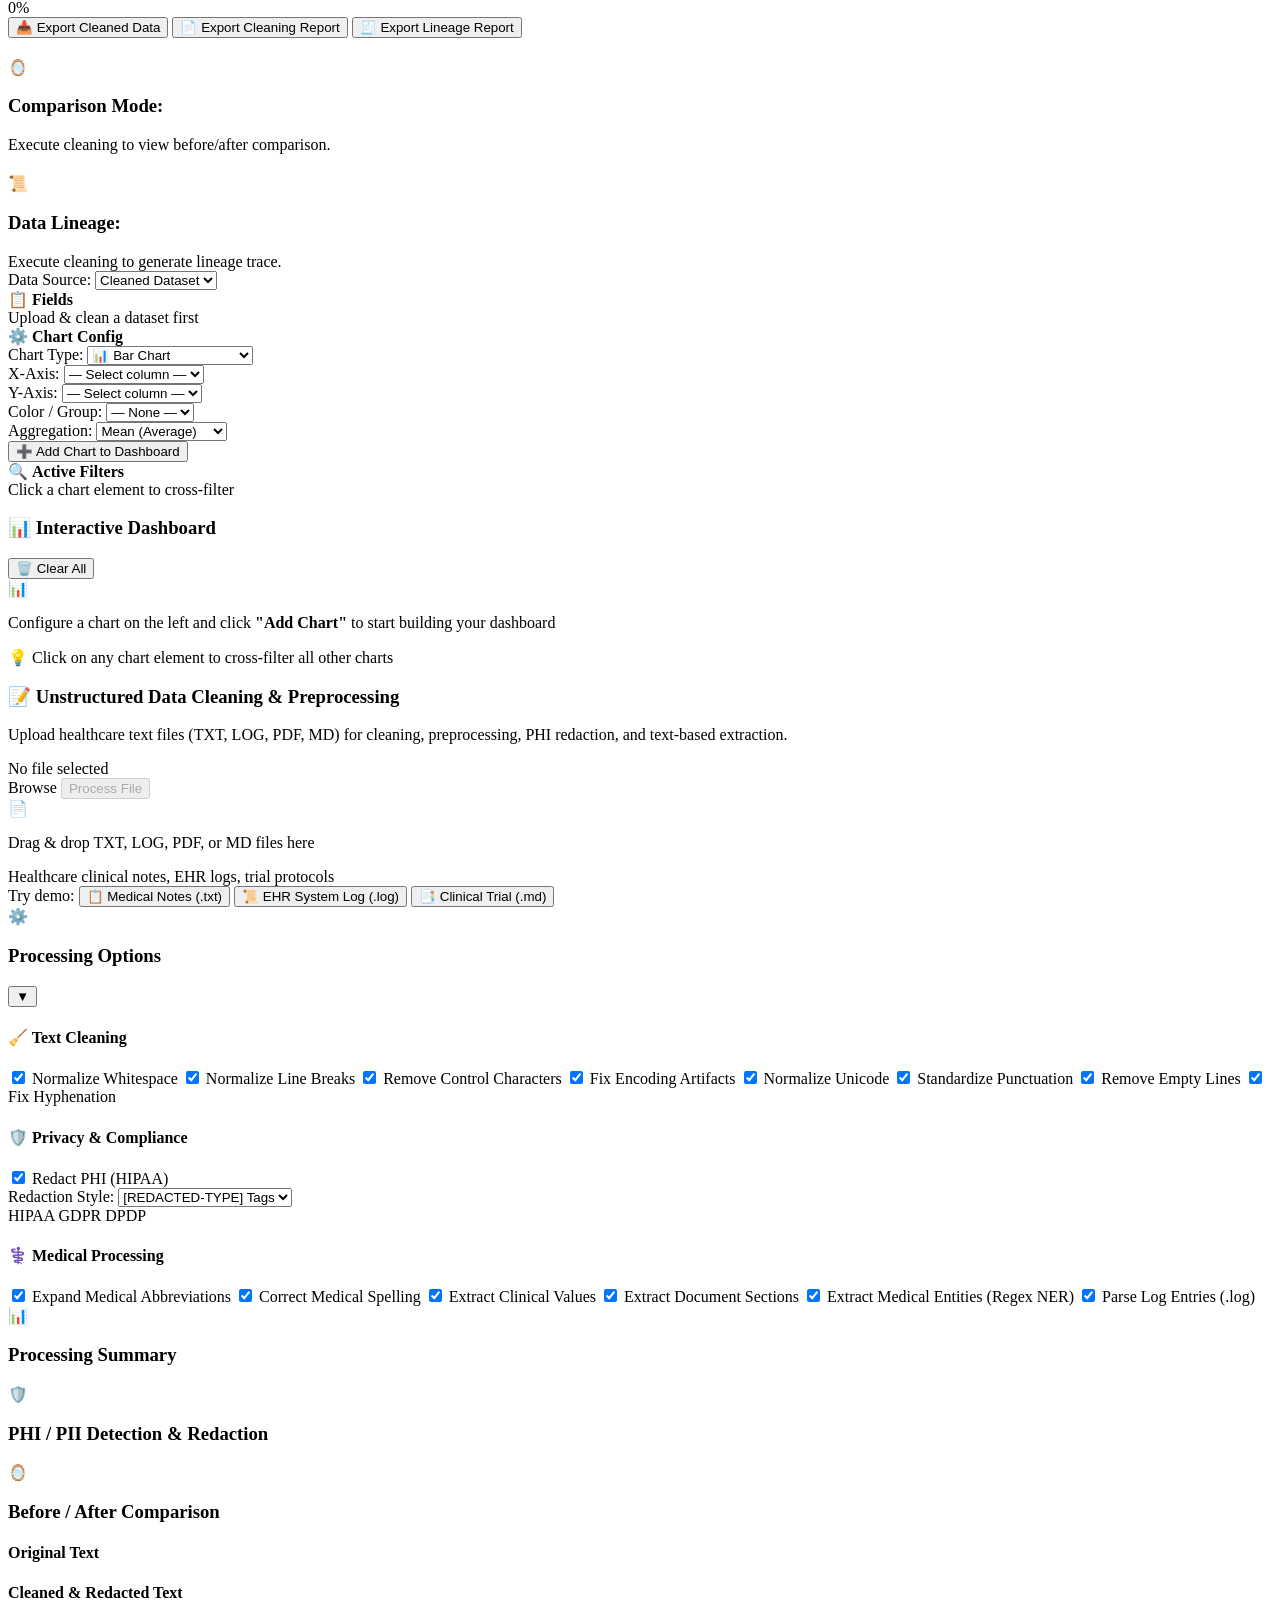
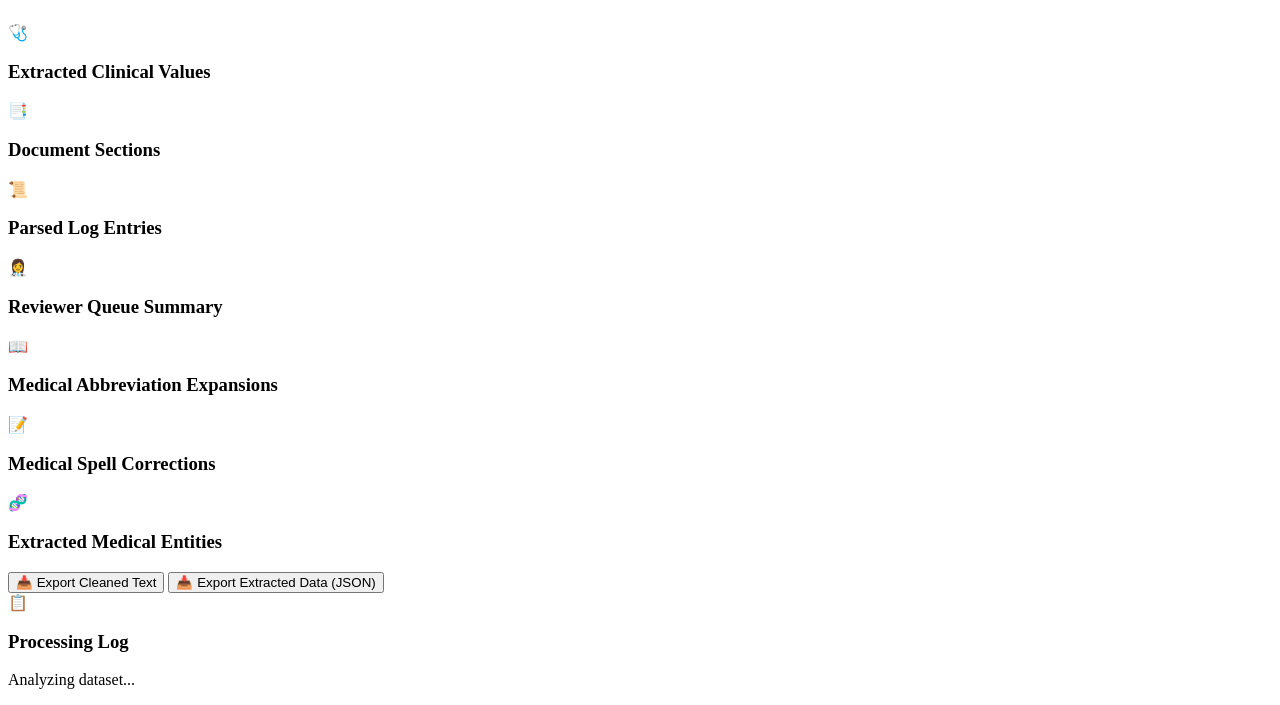
==== commit d78e58b2: "updated website" ====
--- a/SmartCleaner/web/templates/index.html
+++ b/SmartCleaner/web/templates/index.html
@@ -4,8 +4,8 @@
 <head>
     <meta charset="UTF-8">
     <meta name="viewport" content="width=device-width, initial-scale=1.0">
-    <title>Smart Data Cleaner</title>
-    <meta name="description" content="Smart Data Cleaner — Enhanced structured data cleaning with 11 operations, YAML configuration, and healthcare compliance.">
+    <title>Medicl. | Smart Data Preprocessing Platform</title>
+    <meta name="description" content="Medicl. — Enhanced structured data cleaning with 11 operations, YAML configuration, and healthcare compliance.">
     <link rel="stylesheet" href="/static/styles.css">
     <link href="https://fonts.googleapis.com/css2?family=Inter:wght@300;400;500;600;700&display=swap" rel="stylesheet">
     <script src="https://cdn.plot.ly/plotly-2.32.0.min.js" charset="utf-8"></script>
@@ -102,10 +102,12 @@
     <div class="app-container hidden" id="app-container">
         <!-- Header -->
         <header class="app-header">
-            <div class="logo">
-                <span class="logo-icon">🔬</span>
-                <h1>Smart Data Cleaner</h1>
-            </div>
+            <a href="/" class="logo-link" style="text-decoration: none; color: inherit;">
+                <div class="logo">
+                    <span class="logo-icon">🔬</span>
+                    <h1>Medicl.</h1>
+                </div>
+            </a>
             <div class="header-actions">
                 <a href="/docs" class="docs-link" target="_blank" title="View Documentation">
                     <span class="docs-icon">📖</span> Docs
